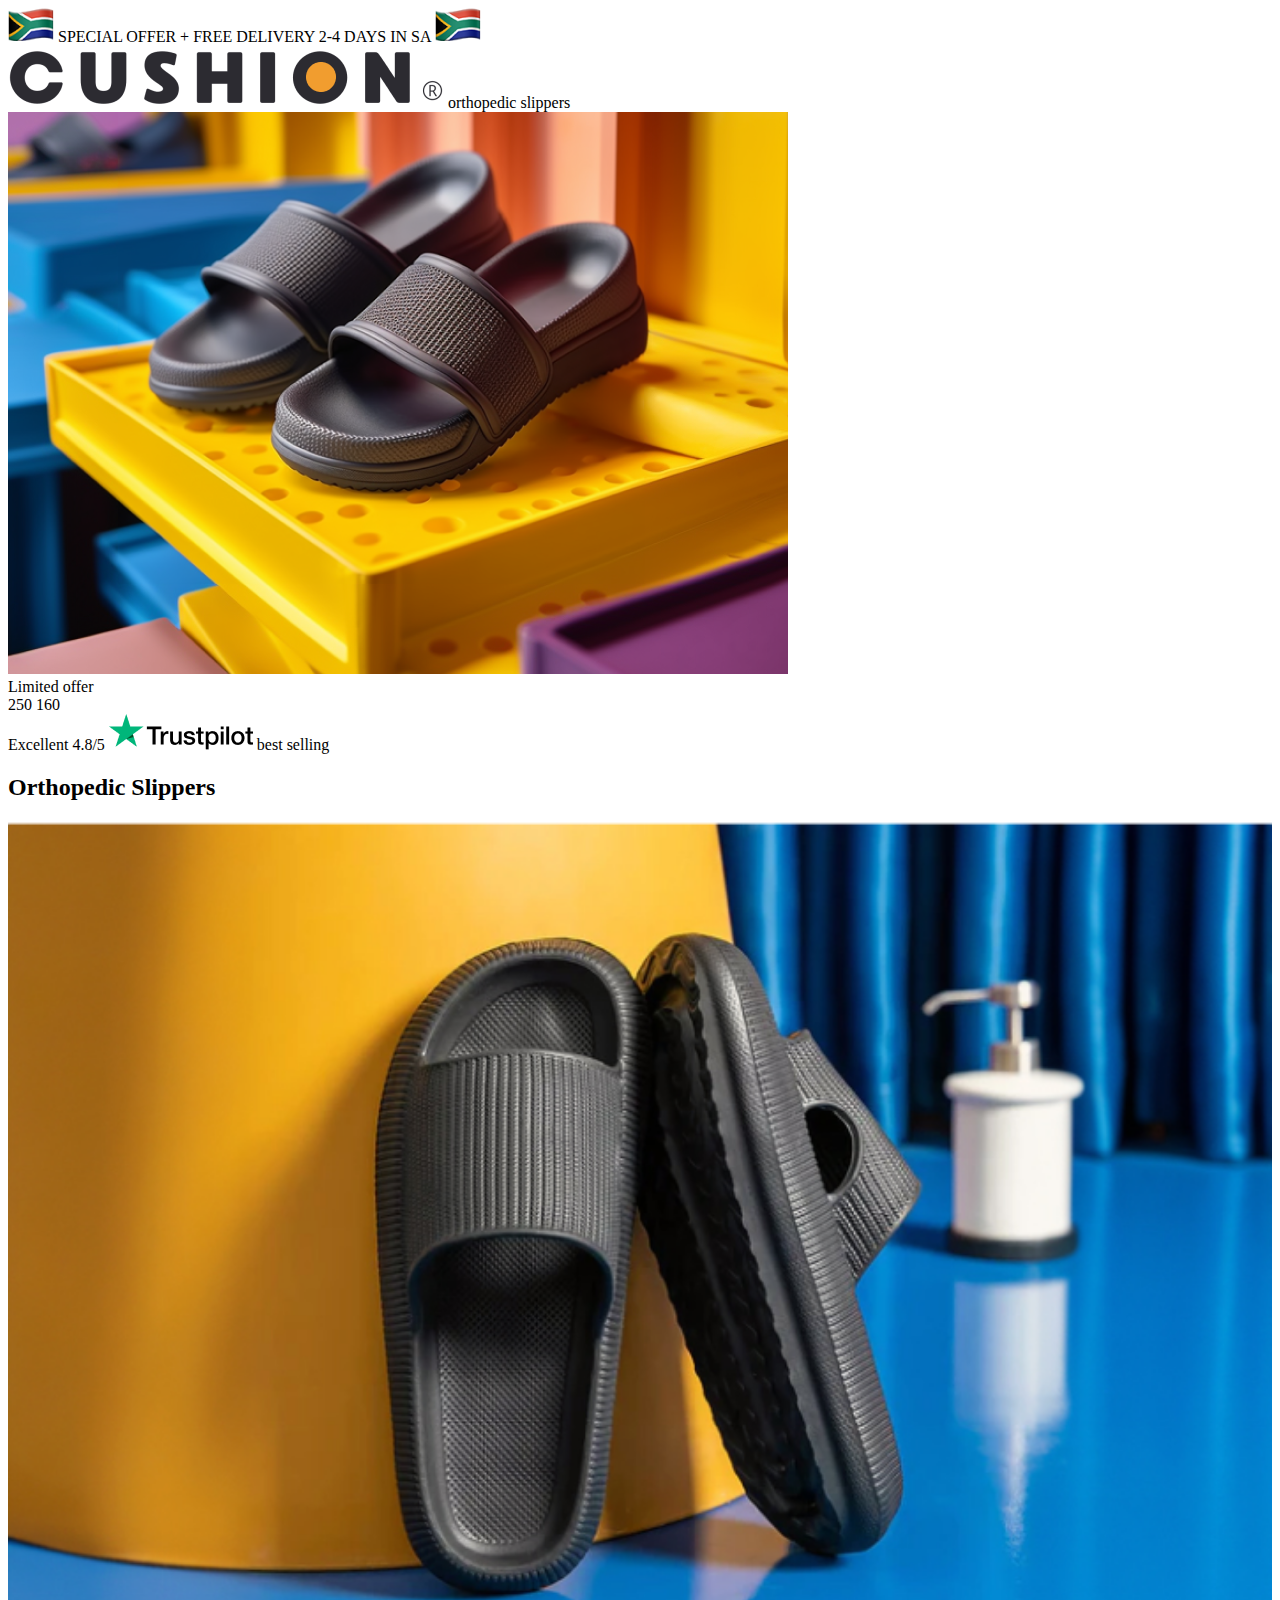
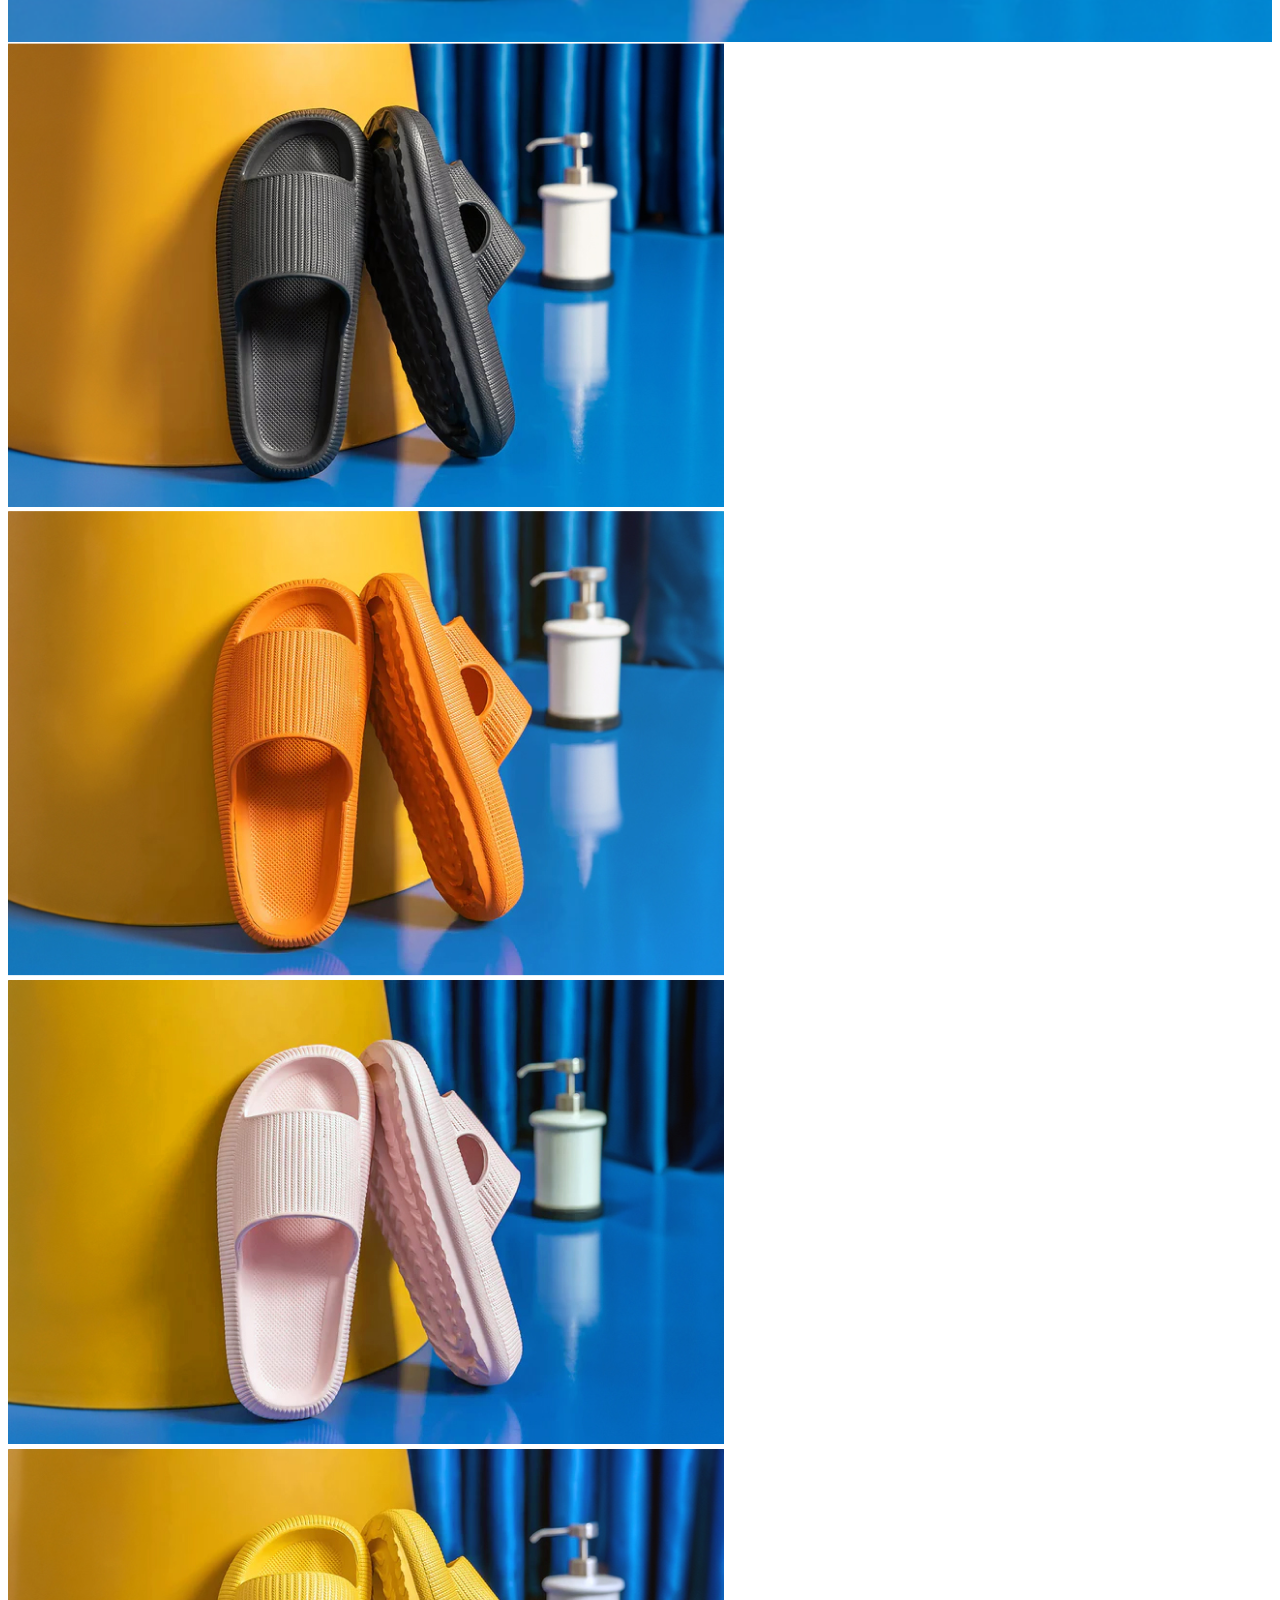
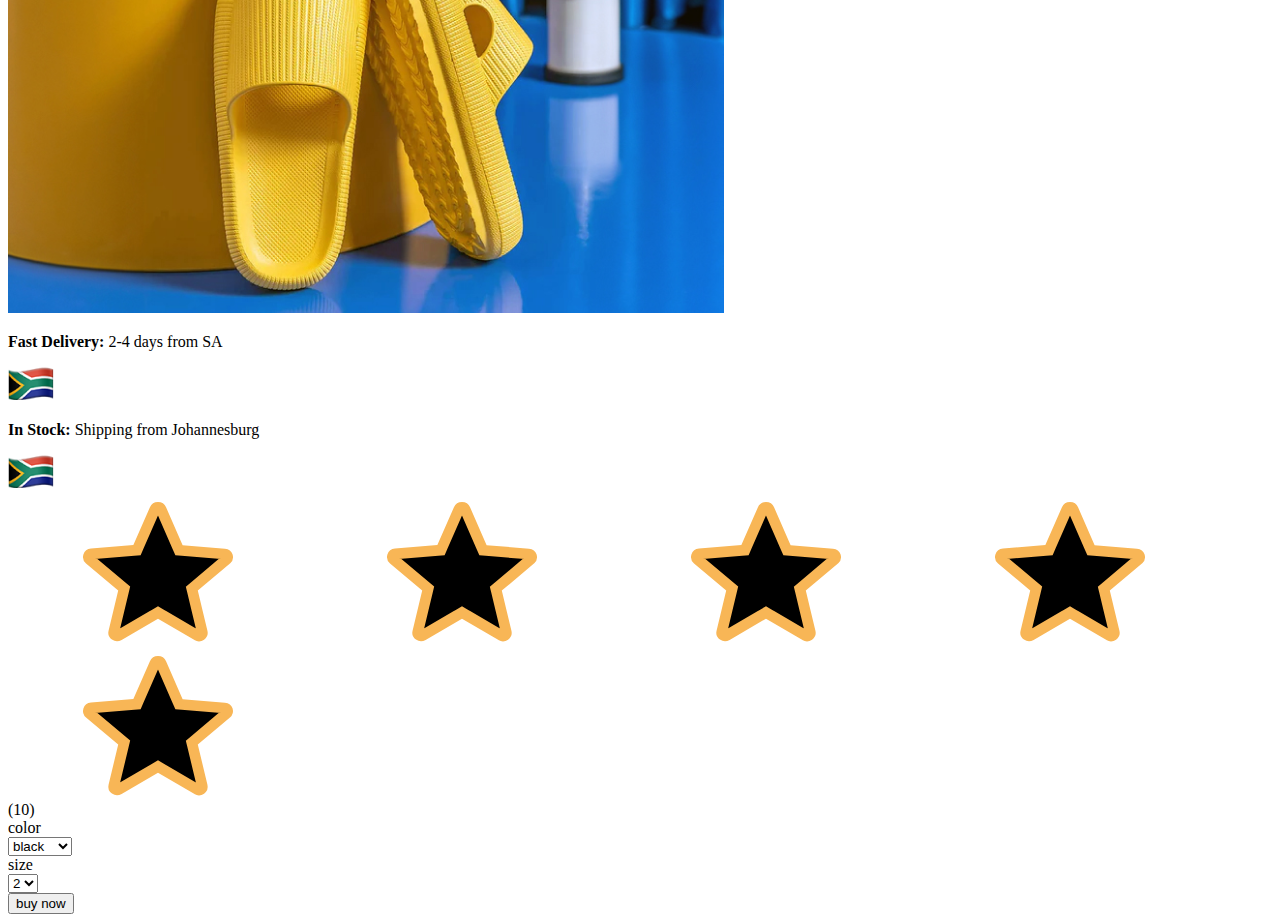
==== src/index.html @ d470ffeb "initial" ====
<!DOCTYPE html>
<html lang="en">

<head>
  <meta charset="UTF-8">
  <meta http-equiv="X-UA-Compatible" content="IE=edge">
  <meta name="viewport" content="width=device-width, initial-scale=1.0">

  <link href="https://fonts.googleapis.com/css2?family=Montserrat:wght@300;400;500;600;700;800;900&display=swap"
    rel="stylesheet">
  <link rel="stylesheet" href="https://cdn.jsdelivr.net/npm/swiper@10/swiper-bundle.min.css" />

  <title>Cusion - orthopedic slippers</title>

  <script src="https://cdn.jsdelivr.net/npm/swiper@10/swiper-bundle.min.js"></script>
</head>

<body>
  <header class="header">
    <img src="./img/ZA.png" alt="Flag" class="header__flag">
    <span class="header__promo">SPECIAL OFFER + FREE DELIVERY 2-4 DAYS IN SA</span>
    <img src="./img/ZA.png" alt="Flag" class="header__flag">

  </header>

  <section class="brand">
    <img src="./img/logo.png" alt="Logo" class="brand__logo">
    <span class="brand__description">orthopedic slippers</span>
  </section>

  <section class="banner">
    <img src="./img/banner.png" alt="Banner" class="banner__image">

    <div class="timer banner__timer">
      <span class="timer__title">Limited offer</span>
      <span class="timer__time"></span>
    </div>

    <div class="price banner__price">
      <span class="price__value price__value--old">250</span>
      <span class="price__value price__value--new">160</span>
    </div>
  </section>

  <main class="main">
    <div class="trust order__trust">
      <span class="trust__grade">Excellent 4.8/5</span>
      <img src="./img/trust.png" alt="Trustpilot" class="trust__image">
      <span class="trust__sell">best selling</span>
    </div>
    <h2 class="product-title">Orthopedic Slippers</h2>

    <div class="slippers swiper">
      <div class="slippers__wrapper swiper-wrapper">
        <img src="./img/black.png" alt="Black slippers" class="slippers__slide swiper-slide">
        <img src="./img/orange.png" alt="Orange slippers" class="slippers__slide swiper-slide">
        <img src="./img/pink.png" alt="Pink slippers" class="slippers__slide swiper-slide">
        <img src="./img/yellow.png" alt="Yellow slippers" class="slippers__slide swiper-slide">
      </div>
    </div>

    <div class="preview">
      <div class="preview__item active">
        <img src="./img/black.png" alt="Black slippers" class="preview__item--image">
      </div>
      <div class="preview__item">
        <img src="./img/orange.png" alt="Orange slippers" class="preview__item--image">
      </div>
      <div class="preview__item">
        <img src="./img/pink.png" alt="Pink slippers" class="preview__item--image">
      </div>
      <div class="preview__item">
        <img src="./img/yellow.png" alt="Yellow slippers" class="preview__item--image">
      </div>
    </div>

    <div class="description">
      <div class="description__item">
        <p class="description__item--text"><b>Fast Delivery: </b>2-4 days from SA </p>
        <img src="./img/ZA.png" alt="Flag" class="description__item--flag">
      </div>
      <div class="description__item">
        <p class="description__item--text"><b>In Stock: </b>Shipping from Johannesburg </p>
        <img src="./img/ZA.png" alt="Flag" class="description__item--flag">
      </div>
      <div class="rating description__rating">
        <div class="rating__stars">
          <svg class="rating__icon">
            <use xlink:href="./img/star.svg#star"></use>
          </svg>
          <svg class="rating__icon">
            <use xlink:href="./img/star.svg#star"></use>
          </svg>
          <svg class="rating__icon">
            <use xlink:href="./img/star.svg#star"></use>
          </svg>
          <svg class="rating__icon">
            <use xlink:href="./img/star.svg#star"></use>
          </svg>
          <svg class="rating__icon">
            <use xlink:href="./img/star.svg#star"></use>
          </svg>
        </div>
        <span class="rating__count">(10)</span>
      </div>
    </div>

    <form class="order">
      <div class="order__choice">
        <div class="choice-group order__choice--group">
          <label for="color" class="choice-group__label">color</label>
          <div class="choice-group__select-container">
            <select name="color" id="color" class="choice-group__select">
              <option value="black">black</option>
              <option value="orange">orange</option>
              <option value="pink">pink</option>
              <option value="yellow">yellow</option>
            </select>
          </div>
        </div>

        <div class="choice-group order__choice--group">
          <label for="size" class="choice-group__label">size</label>
          <div class="choice-group__select-container">
            <select name="size" id="size" class="choice-group__select">
              <option value="2">2</option>
              <option value="3">3</option>
              <option value="4">4</option>
              <option value="5">5</option>
            </select>
          </div>
        </div>
      </div>

      <button class="order__btn">buy now</button>
    </form>

  </main>


</body>

</html>
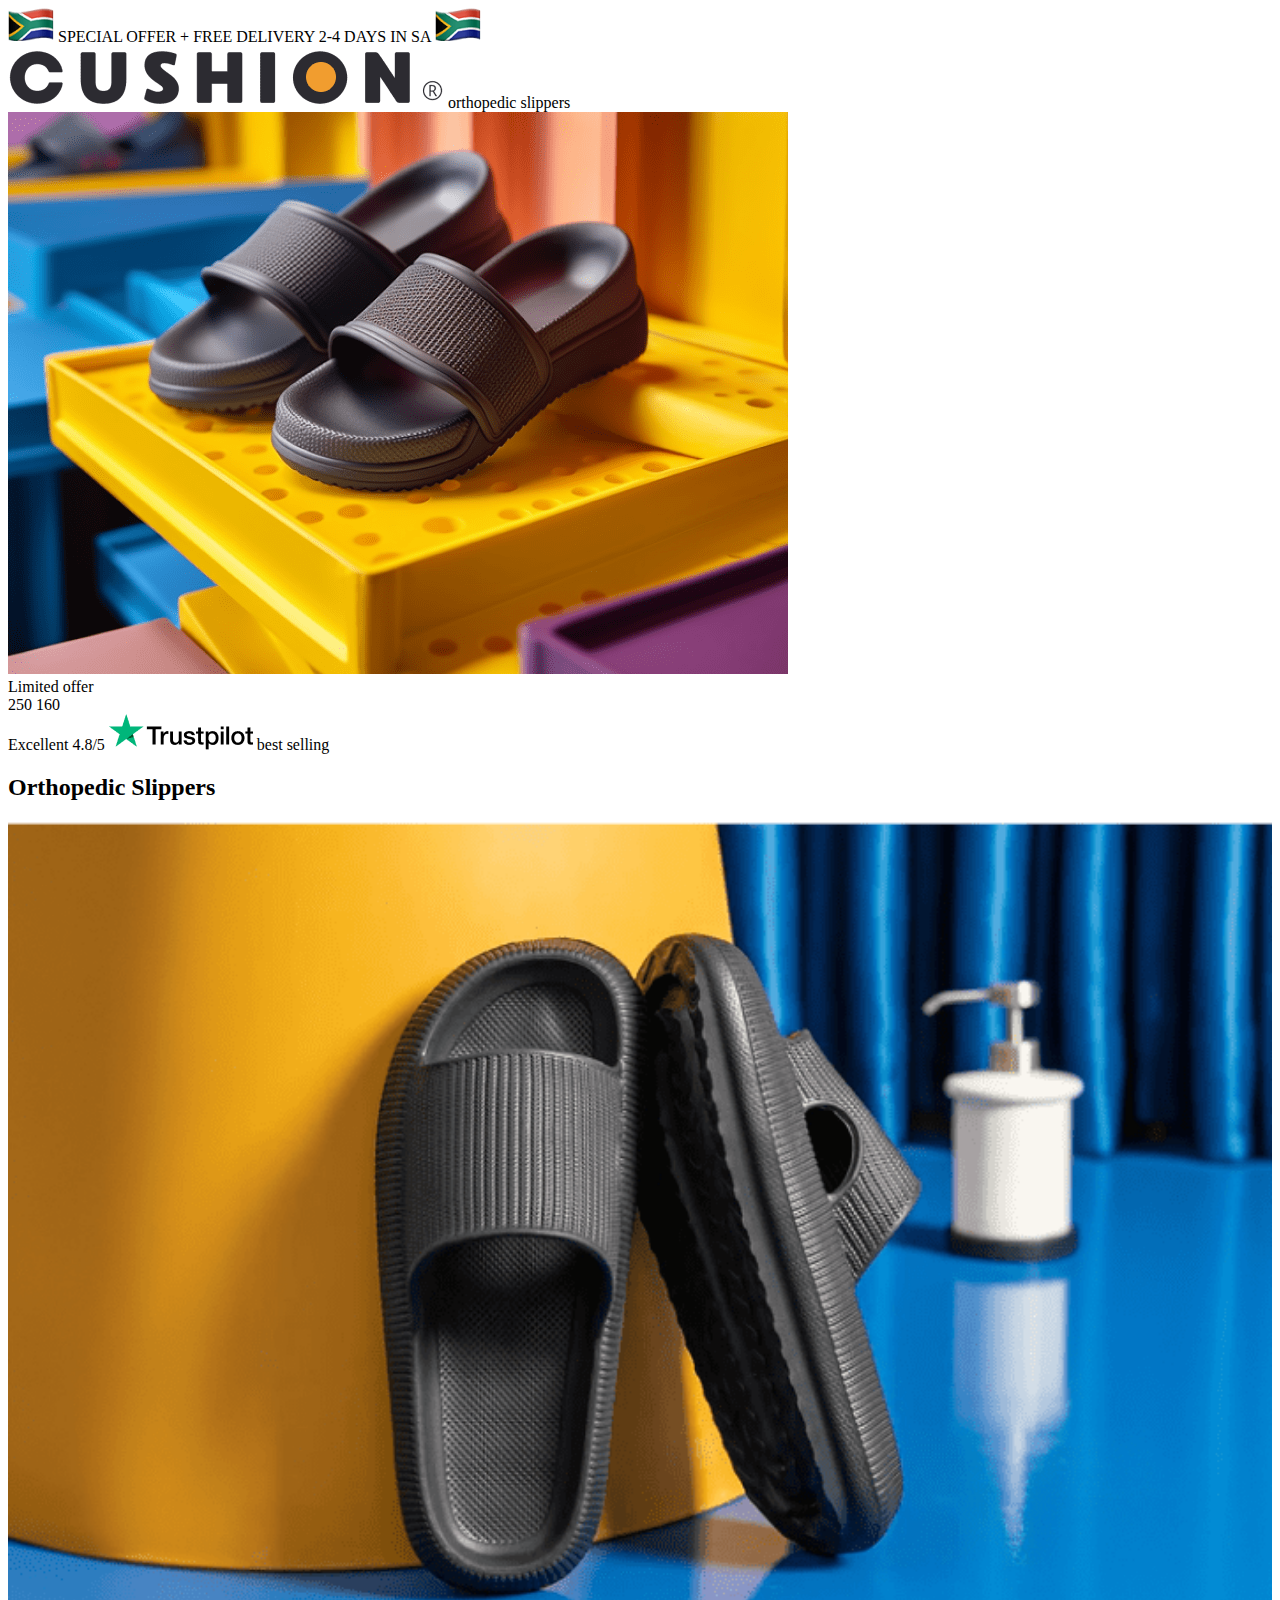
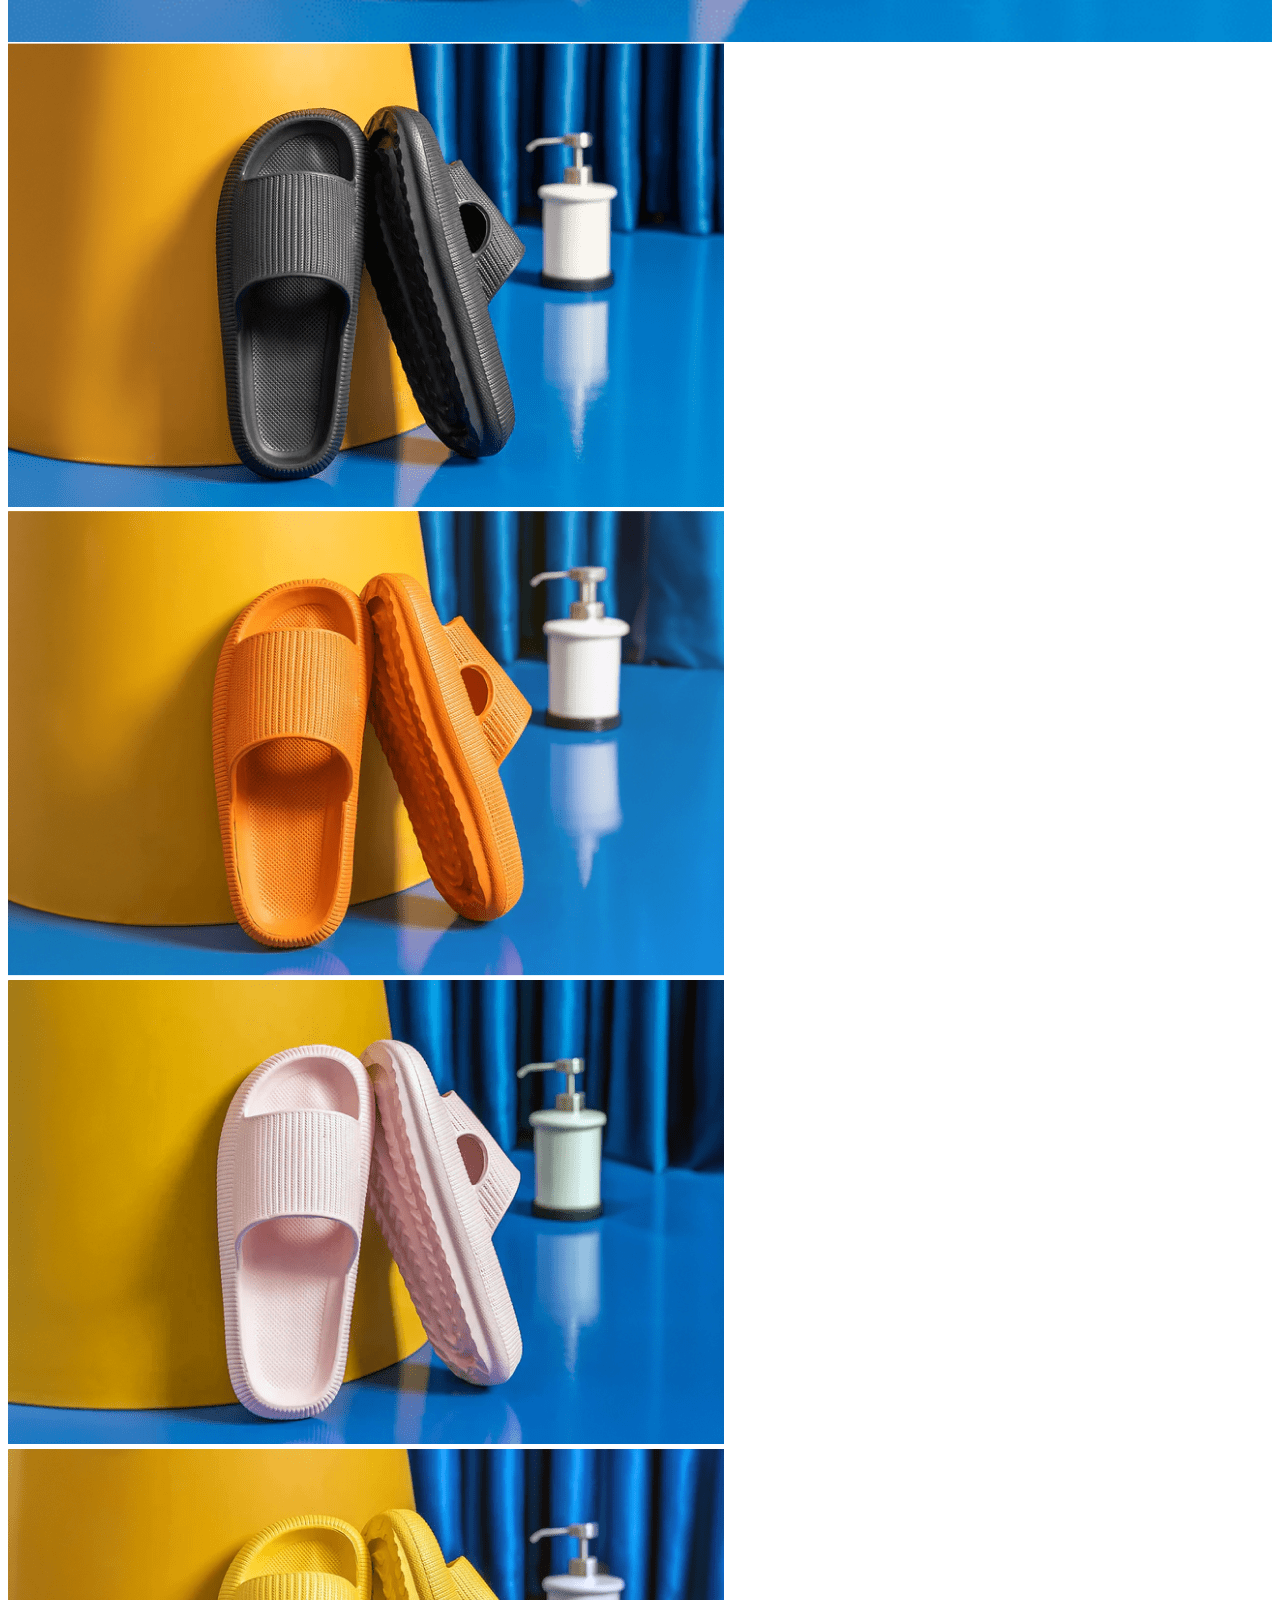
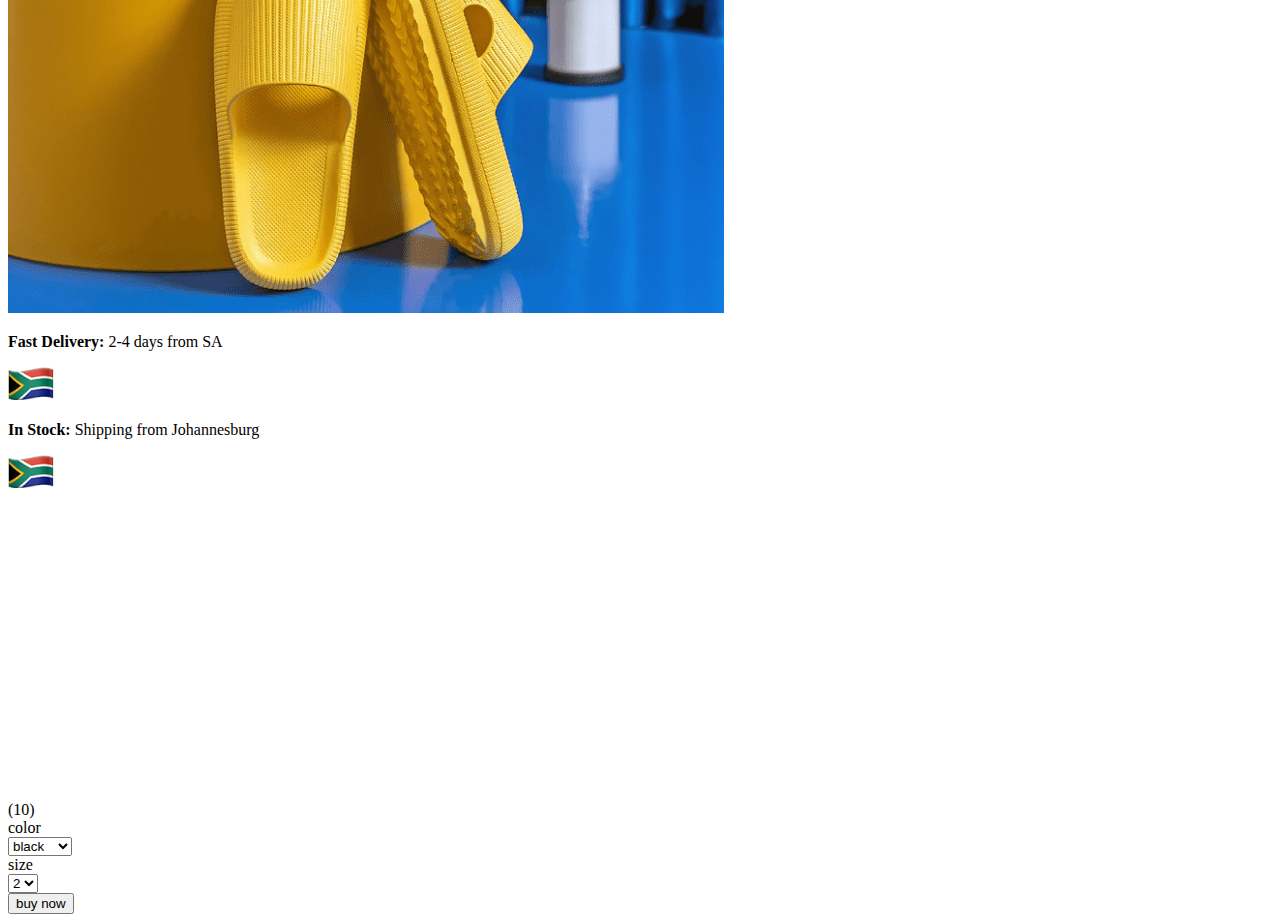
==== commit 80dcdd09: "some ui changes" ====
--- a/src/index.html
+++ b/src/index.html
@@ -5,7 +5,7 @@
   <meta charset="UTF-8">
   <meta http-equiv="X-UA-Compatible" content="IE=edge">
   <meta name="viewport" content="width=device-width, initial-scale=1.0">
-
+  <link type="image/png" rel="shortcut icon" href="img/favicon.png">
   <link href="https://fonts.googleapis.com/css2?family=Montserrat:wght@300;400;500;600;700;800;900&display=swap"
     rel="stylesheet">
   <link rel="stylesheet" href="https://cdn.jsdelivr.net/npm/swiper@10/swiper-bundle.min.css" />
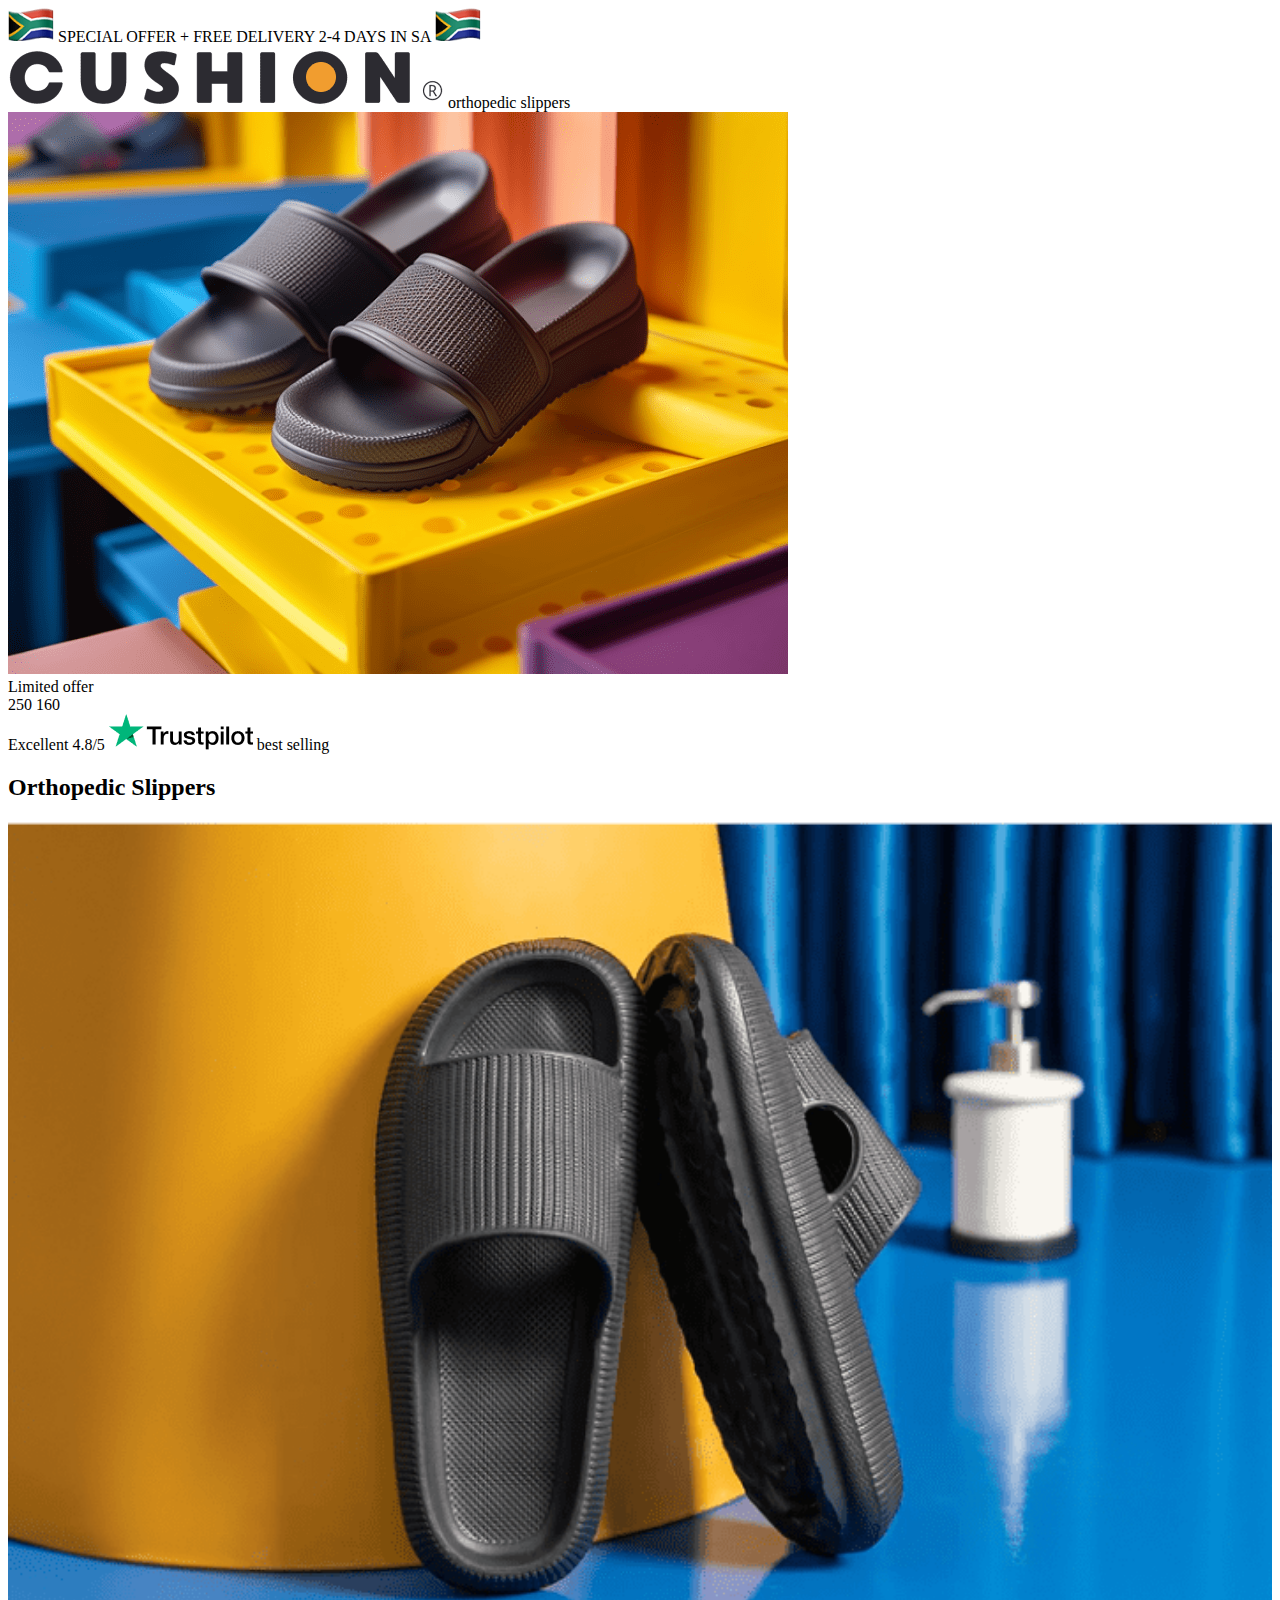
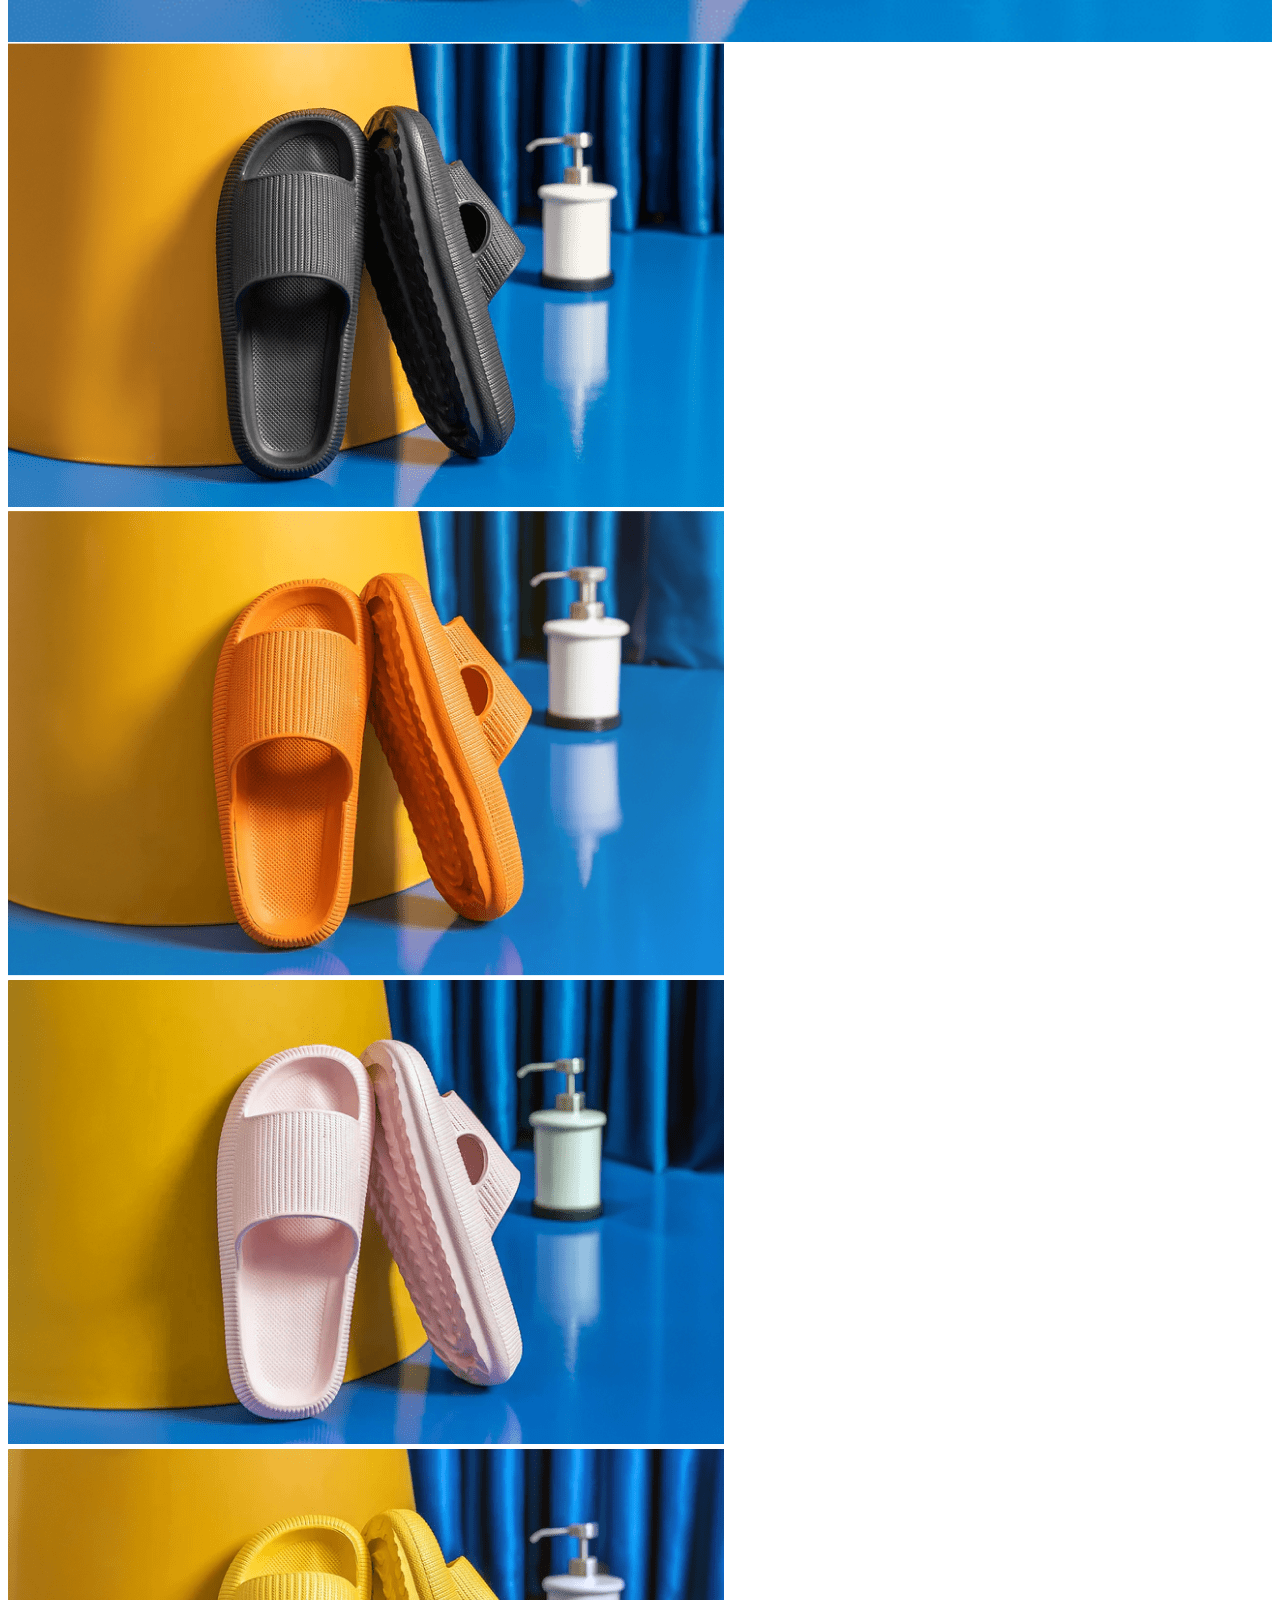
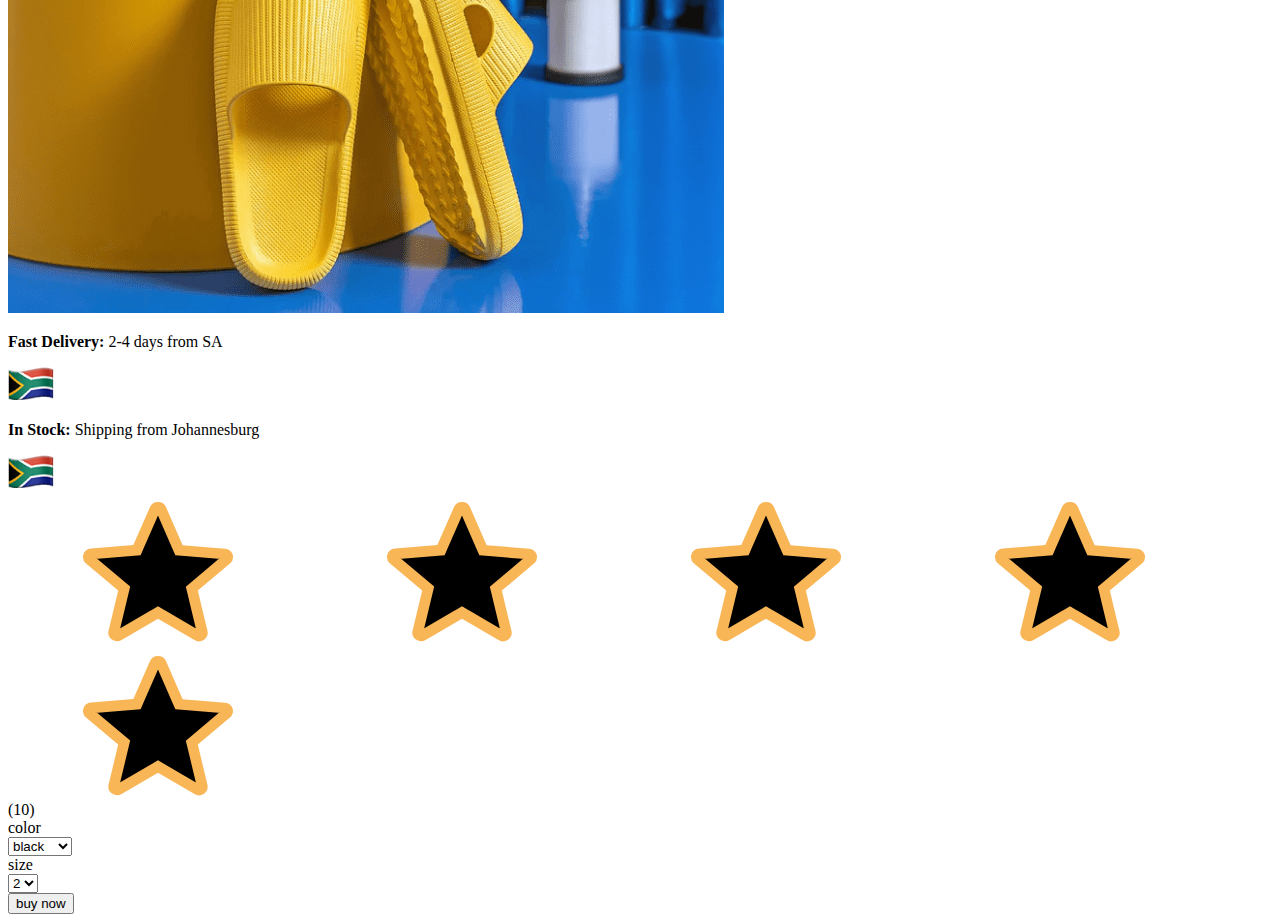
==== commit 9a0a008c: "some ui changes" ====
--- a/src/index.html
+++ b/src/index.html
@@ -43,38 +43,41 @@
   </section>
 
   <main class="main">
-    <div class="trust order__trust">
+    <div class="trust main__trust">
       <span class="trust__grade">Excellent 4.8/5</span>
       <img src="./img/trust.png" alt="Trustpilot" class="trust__image">
       <span class="trust__sell">best selling</span>
     </div>
-    <h2 class="product-title">Orthopedic Slippers</h2>
+    <h2 class="main__title product-title">Orthopedic Slippers</h2>
 
-    <div class="slippers swiper">
-      <div class="slippers__wrapper swiper-wrapper">
-        <img src="./img/black.png" alt="Black slippers" class="slippers__slide swiper-slide">
-        <img src="./img/orange.png" alt="Orange slippers" class="slippers__slide swiper-slide">
-        <img src="./img/pink.png" alt="Pink slippers" class="slippers__slide swiper-slide">
-        <img src="./img/yellow.png" alt="Yellow slippers" class="slippers__slide swiper-slide">
+    <div class="main__slippers slippers">
+      <div class="slippers-slider swiper">
+        <div class="slippers-slider__wrapper swiper-wrapper">
+          <img src="./img/black.png" alt="Black slippers" class="slippers-slider__slide swiper-slide">
+          <img src="./img/orange.png" alt="Orange slippers" class="slippers-slider__slide swiper-slide">
+          <img src="./img/pink.png" alt="Pink slippers" class="slippers-slider__slide swiper-slide">
+          <img src="./img/yellow.png" alt="Yellow slippers" class="slippers-slider__slide swiper-slide">
+        </div>
+      </div>
+  
+      <div class="slippers-preview">
+        <div class="slippers-preview__item active">
+          <img src="./img/black.png" alt="Black slippers" class="slippers-preview__item--image">
+        </div>
+        <div class="slippers-preview__item">
+          <img src="./img/orange.png" alt="Orange slippers" class="slippers-preview__item--image">
+        </div>
+        <div class="slippers-preview__item">
+          <img src="./img/pink.png" alt="Pink slippers" class="slippers-preview__item--image">
+        </div>
+        <div class="slippers-preview__item">
+          <img src="./img/yellow.png" alt="Yellow slippers" class="slippers-preview__item--image">
+        </div>
       </div>
     </div>
 
-    <div class="preview">
-      <div class="preview__item active">
-        <img src="./img/black.png" alt="Black slippers" class="preview__item--image">
-      </div>
-      <div class="preview__item">
-        <img src="./img/orange.png" alt="Orange slippers" class="preview__item--image">
-      </div>
-      <div class="preview__item">
-        <img src="./img/pink.png" alt="Pink slippers" class="preview__item--image">
-      </div>
-      <div class="preview__item">
-        <img src="./img/yellow.png" alt="Yellow slippers" class="preview__item--image">
-      </div>
-    </div>
 
-    <div class="description">
+    <div class="main__description description">
       <div class="description__item">
         <p class="description__item--text"><b>Fast Delivery: </b>2-4 days from SA </p>
         <img src="./img/ZA.png" alt="Flag" class="description__item--flag">
@@ -107,7 +110,7 @@
 
     <form class="order">
       <div class="order__choice">
-        <div class="choice-group order__choice--group">
+        <div class="choice-group order__choice-group">
           <label for="color" class="choice-group__label">color</label>
           <div class="choice-group__select-container">
             <select name="color" id="color" class="choice-group__select">
@@ -119,7 +122,7 @@
           </div>
         </div>
 
-        <div class="choice-group order__choice--group">
+        <div class="choice-group order__choice-group">
           <label for="size" class="choice-group__label">size</label>
           <div class="choice-group__select-container">
             <select name="size" id="size" class="choice-group__select">
